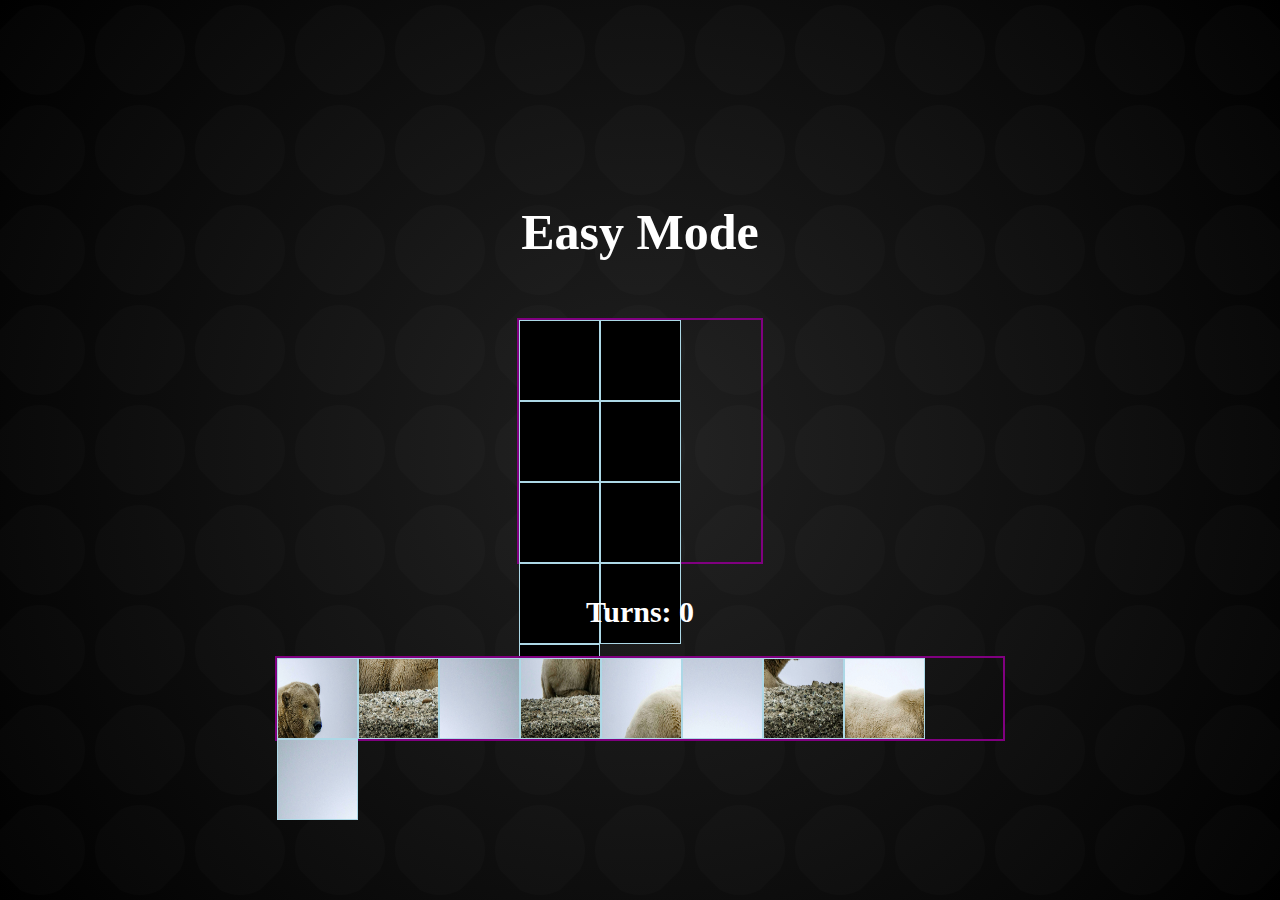
==== how_to_play/play/easy/index.html @ ab69d25b "Game Added" ====
<!DOCTYPE html>
<html lang="en">
<head>
    <meta charset="UTF-8">
    <meta name="viewport" content="width=device-width, initial-scale=1.0">
    <title>Jigsaw Puzzle</title>
    <link rel="stylesheet" href="puzzle.css">
    <script src="puzzle.js" defer></script>
</head>
<body>
    <h1>Easy Mode</h1> <!-- Title added here -->
    <br>
    <div id="board"></div>
    <h2>Turns: <span id="turns">0</span></h2>
    <div id="pieces"></div>

    <!-- Overlay to disable interaction with the board -->
    <div id="overlay" style="display: none;"></div>

    <!-- Question Section with a background box -->
    <div id="question-section" class="question-box" style="display: none;">
        <h3 id="question"></h3>
        <div id="options"></div>
        <p id="explanation" style="display: none;"></p>
    </div>
</body>
</html>
---- how_to_play/play/easy/puzzle.css ----
/* Body Styling */
body {
    font-family: 'Comfortaa';
    line-height: 1.6;
    color: #e0e0e0;
    background-color: #000000;
    margin: 0;
    padding: 0;
    min-height: 100vh;
    display: flex;
    flex-direction: column;
    justify-content: center;
    align-items: center;
    background-image: 
        radial-gradient(circle at 50% 50%, rgba(40, 40, 40, 0.8) 0%, rgba(0, 0, 0, 0.8) 100%),
        url('data:image/svg+xml;utf8,<svg xmlns="http://www.w3.org/2000/svg" width="100" height="100" viewBox="0 0 100 100"><path d="M30,10 Q50,0 70,10 L90,30 Q100,50 90,70 L70,90 Q50,100 30,90 L10,70 Q0,50 10,30 Z" fill="rgba(60, 60, 60, 0.3)" /></svg>');
    background-size: cover, 100px 100px;
    background-position: center, center;
    background-repeat: no-repeat, repeat;
    animation: backgroundShift 30s linear infinite;
}
@keyframes backgroundShift {
    0% { background-position: center, 0 0; }
    100% { background-position: center, 100px 100px; }
}

h1 {
    color: white; /* Change text color */
    margin-bottom: 20px; /* Spacing below the title */
    font-size: 50px;
}

h2 {
    color: white; /* Change text color */
    margin-bottom: 20px; /* Spacing below the title */
    font-size: 30px;
}

/* 3x3 board version */
#board {
    width: 242px; /* Adjusted for 3x3 tiles */
    height: 242px; /* Adjusted for 3x3 tiles */
    border: 2px solid purple;
    margin: 0 auto;
    display: flex;
    flex-wrap: wrap;
}

#board img {
    width: 79px;
    height: 79px;
    border: 0.5px solid lightblue;
}

#pieces {
    width: 726px;
    height: 81px;
    border: 2px solid purple;
    margin: 0 auto;
    display: flex;
    flex-wrap: wrap;
}

#pieces img {
    width: 79px;
    height: 79px;
    border: 0.5px solid lightblue;
}

/* Star rating style */
.star-rating {
    font-size: 24px;
    color: gold;
    margin-top: 20px;
}

/* Overlay to disable board interaction */
#overlay {
    position: fixed;
    top: 0;
    left: 0;
    width: 100%;
    height: 100%;
    background: rgba(0, 0, 0, 0.5); /* Semi-transparent black */
    backdrop-filter: blur(8px); /* Modern blur effect */
    z-index: 10; /* Above all other content */
    opacity: 0; /* Initial hidden state for fade-in */
    transition: opacity 0.5s ease; /* Smooth fade-in transition */
}

/* Question box styles */
.question-box {
    position: fixed;
    top: 50%;
    left: 50%;
    transform: translate(-50%, -50%) scale(0.8); /* Initial smaller scale for animation */
    width: 400px;
    padding: 20px;
    background: white;
    border-radius: 10px; /* Rounded corners */
    box-shadow: 0 4px 15px rgba(0, 0, 0, 0.2); /* Soft shadow for modern look */
    z-index: 11; /* Above the overlay */
    text-align: center;
    opacity: 0; /* Initial hidden state for fade-in */
    transition: transform 0.3s ease, opacity 0.3s ease; /* Smooth zoom and fade-in transition */
}

#question-section h3 {
    margin-bottom: 20px;
    font-size: 22px;
    color: #333;
}


/* Options button styling */
#options button {
    margin: 10px;
    padding: 12px 24px;
    font-size: 16px;
    background-color: #6200ea; /* Modern purple background */
    color: white;
    border: none;
    border-radius: 8px;
    cursor: pointer;
    font-family: 'Comfortaa', Arial, Helvetica, sans-serif;
    transition: background-color 0.3s ease, transform 0.2s ease; /* Hover effects */
}

#options button:hover {
    background-color: #4b00b5; /* Darker on hover */
    transform: translateY(-3px); /* Subtle lift on hover */
}

#options button:active {
    transform: scale(0.95); /* Shrink on click */
}

/* Explanation text */
#explanation {
    margin-top: 20px;
    font-size: 18px;
    color: #333;
    line-height: 1.5;
    display: none;
}
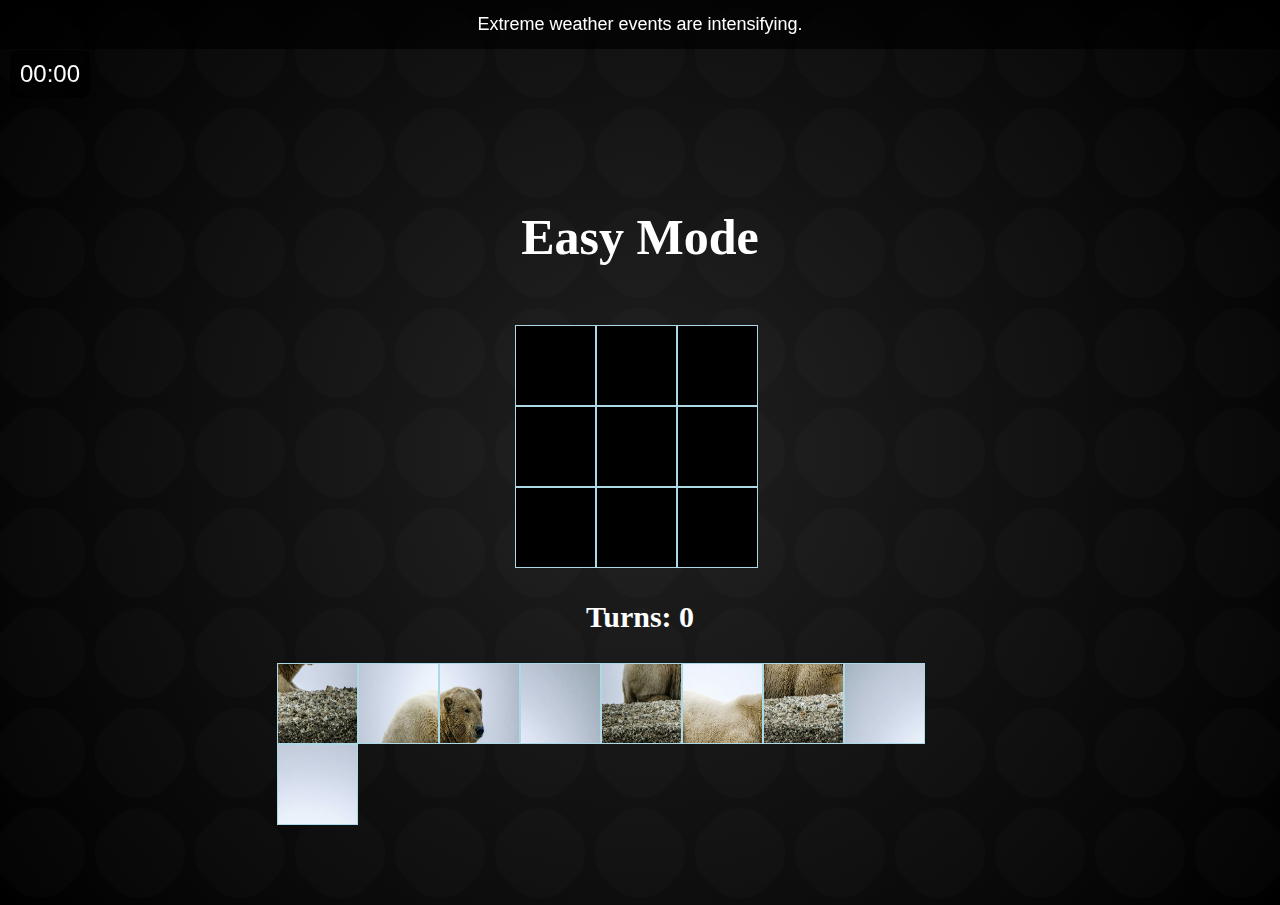
==== commit 6414a124: "Added Timer and FlexBot" ====
--- a/how_to_play/play/easy/index.html
+++ b/how_to_play/play/easy/index.html
@@ -23,5 +23,13 @@
         <div id="options"></div>
         <p id="explanation" style="display: none;"></p>
     </div>
+
+    <!-- New Fact Box -->
+    <div id="fact-box">
+        <p id="fact-text">Loading fact...</p>
+    </div>
+
+    <div id="timer">00:00</div>
+
 </body>
 </html>
--- a/how_to_play/play/easy/puzzle.css
+++ b/how_to_play/play/easy/puzzle.css
@@ -6,6 +6,7 @@
     background-color: #000000;
     margin: 0;
     padding: 0;
+    padding-top: 5px;
     min-height: 100vh;
     display: flex;
     flex-direction: column;
@@ -38,9 +39,9 @@
 
 /* 3x3 board version */
 #board {
-    width: 242px; /* Adjusted for 3x3 tiles */
+    width: 250px; /* Adjusted for 3x3 tiles */
     height: 242px; /* Adjusted for 3x3 tiles */
-    border: 2px solid purple;
+    border: 2px solid transparent;
     margin: 0 auto;
     display: flex;
     flex-wrap: wrap;
@@ -55,7 +56,7 @@
 #pieces {
     width: 726px;
     height: 81px;
-    border: 2px solid purple;
+    border: 2px solid transparent;
     margin: 0 auto;
     display: flex;
     flex-wrap: wrap;
@@ -143,3 +144,41 @@
     line-height: 1.5;
     display: none;
 }
+
+/* New Fact Box Styles */
+#fact-box {
+    width: 100%;
+    background-color: rgba(0, 0, 0, 0.7);
+    color: white;
+    padding: 10px 0;
+    text-align: center;
+    position: fixed;
+    top: 0;
+    left: 0;
+    z-index: 1000;
+    font-family: 'Comfortaa', sans-serif;
+}
+
+#fact-text {
+    margin: 0;
+    font-size: 18px;
+    animation: fadeInOut 1s ease-in-out;
+}
+
+@keyframes fadeInOut {
+    0%, 100% { opacity: 0; }
+    50% { opacity: 1; }
+}
+
+#timer {
+    position: fixed;
+    top: 50px;
+    left: 10px;
+    font-size: 24px;
+    color: white;
+    background-color: rgba(0, 0, 0, 0.7);
+    padding: 5px 10px;
+    border-radius: 8px;
+    font-family: 'Comfortaa', sans-serif;
+    z-index: 1000;
+}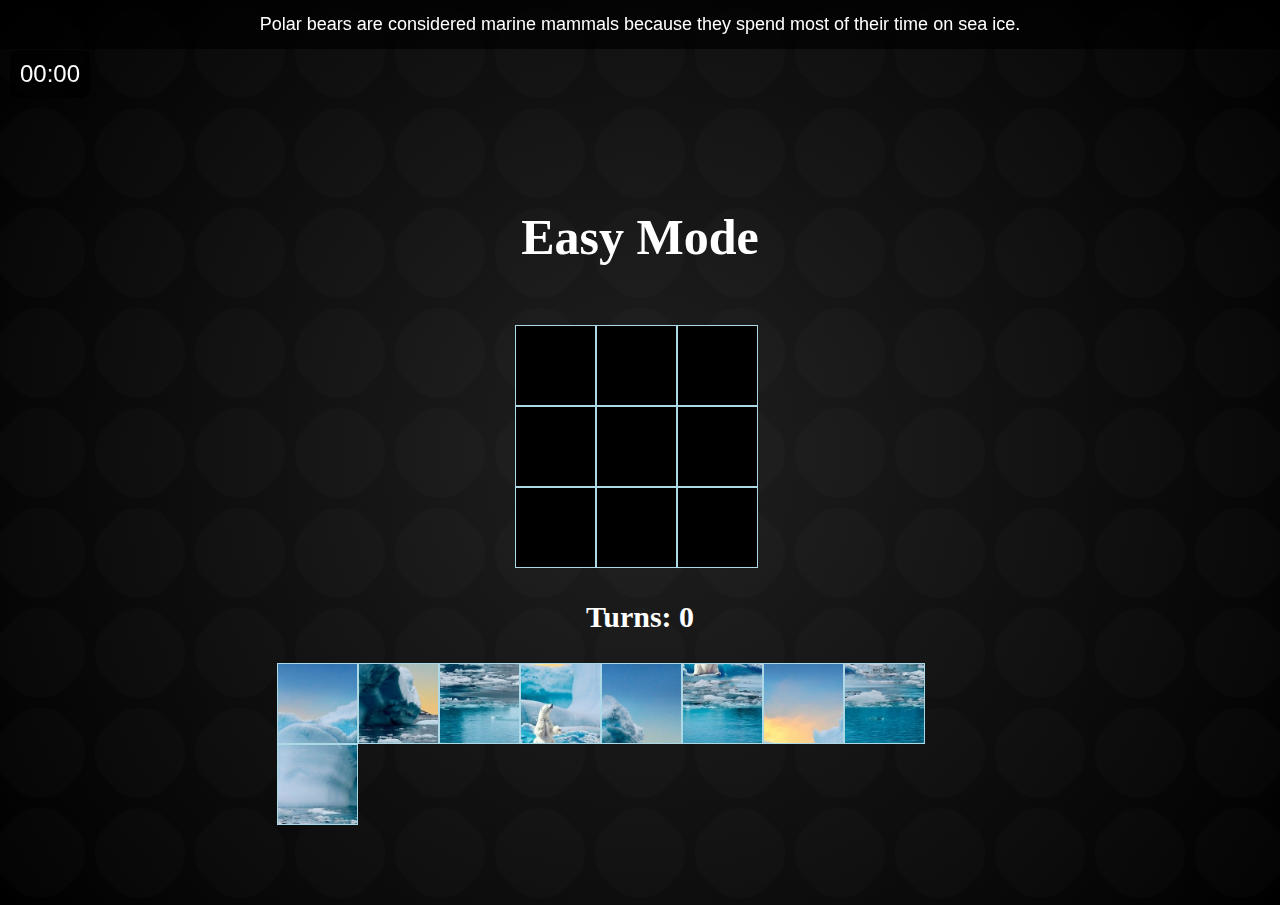
==== commit febebec7: "Added Placement Sound Added Logo for the website." ====
--- a/how_to_play/play/easy/index.html
+++ b/how_to_play/play/easy/index.html
@@ -6,6 +6,13 @@
     <title>Jigsaw Puzzle</title>
     <link rel="stylesheet" href="puzzle.css">
     <script src="puzzle.js" defer></script>
+    <link rel="apple-touch-icon" sizes="180x180" href="logo/apple-touch-icon.png">
+    <link rel="apple-touch-icon" sizes="180x180" href="logo/apple-touch-icon.png">
+    <link rel="icon" type="image/png" sizes="32x32" href="logo/favicon-32x32.png">
+    <link rel="icon" type="image/png" sizes="16x16" href="logo/favicon-16x16.png">
+    <link rel="icon" type="image/png" sizes="192x192" href="logo/android-chrome-192x192.png">
+    <link rel="icon" type="image/png" sizes="512x512" href="logo/android-chrome-512x512.png">
+    <link rel="manifest" href="/logo/site.webmanifest">
 </head>
 <body>
     <h1>Easy Mode</h1> <!-- Title added here -->
@@ -30,6 +37,7 @@
     </div>
 
     <div id="timer">00:00</div>
+    <link rel="shortcut icon" href="#">
 
 </body>
 </html>
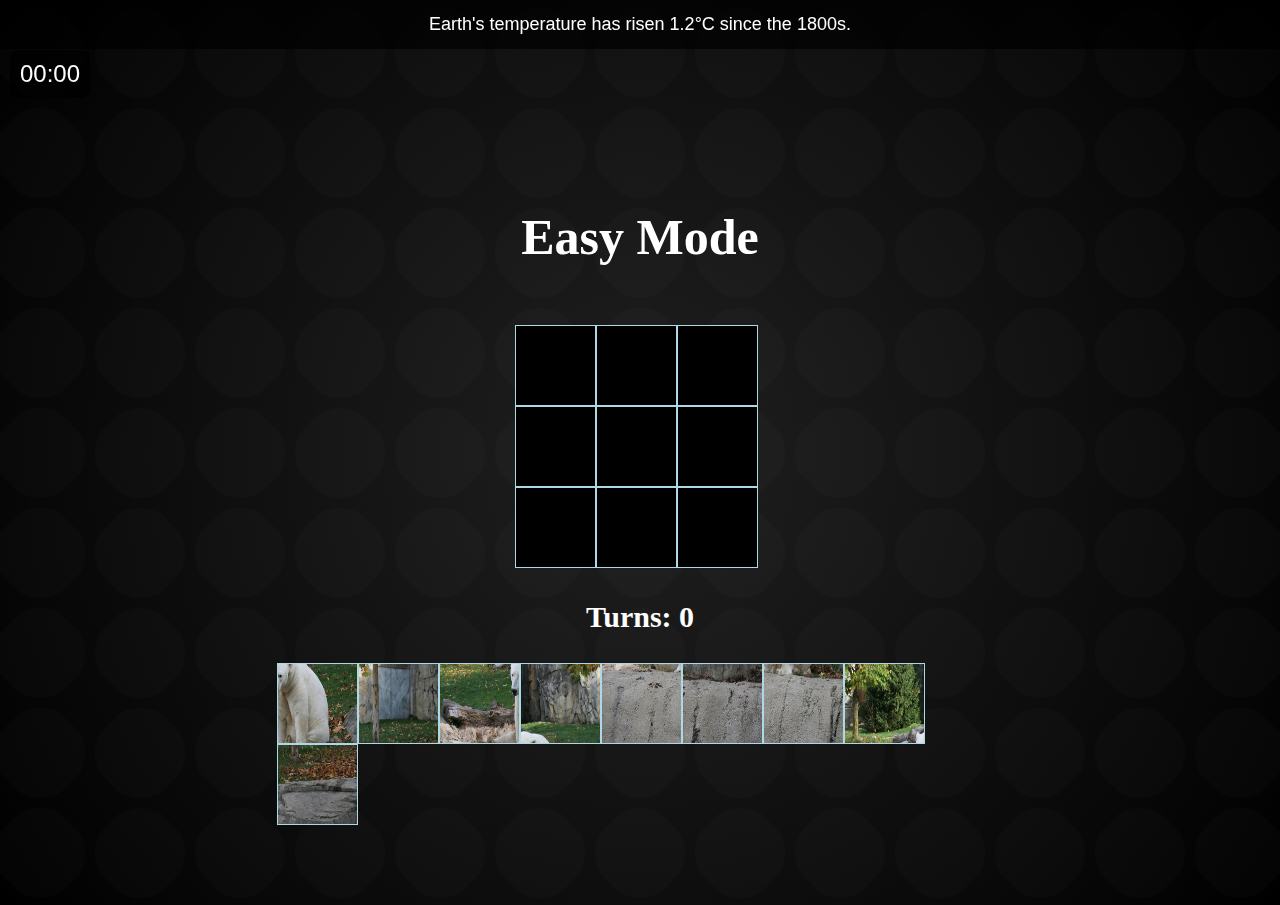
==== commit 8b59968e: "Removed the functionality to open console Removed Cut, Copy and Paste" ====
--- a/how_to_play/play/easy/index.html
+++ b/how_to_play/play/easy/index.html
@@ -1,5 +1,6 @@
 <!DOCTYPE html>
 <html lang="en">
+
 <head>
     <meta charset="UTF-8">
     <meta name="viewport" content="width=device-width, initial-scale=1.0">
@@ -13,7 +14,124 @@
     <link rel="icon" type="image/png" sizes="192x192" href="logo/android-chrome-192x192.png">
     <link rel="icon" type="image/png" sizes="512x512" href="logo/android-chrome-512x512.png">
     <link rel="manifest" href="/logo/site.webmanifest">
+
+    <script>
+        "use strict";
+        !function () {
+            function detectDevTool(allow) {
+                if (isNaN(+allow)) allow = 100;
+                var start = +new Date();
+                debugger;
+                var end = +new Date();
+                if (isNaN(start) || isNaN(end) || end - start > allow) {
+                    consoleCheck();
+                }
+            }
+            if (window.attachEvent) {
+                if (document.readyState === "complete" || document.readyState === "interactive") {
+                    detectDevTool();
+                    window.attachEvent('onresize', detectDevTool);
+                    window.attachEvent('onmousemove', detectDevTool);
+                    window.attachEvent('onfocus', detectDevTool);
+                    window.attachEvent('onblur', detectDevTool);
+                    window.attachEvent('onkeydown', detectDevTool);
+                    window.attachEvent('onkeyup', detectDevTool);
+                    window.attachEvent('oncontextmenu', detectDevTool);
+                    window.attachEvent('onscroll', detectDevTool);
+                    window.attachEvent('onmousedown', detectDevTool);
+                    window.attachEvent('onmouseup', detectDevTool);
+                } else {
+                    setTimeout(arguments.callee, 0);
+                }
+            } else {
+                window.addEventListener('load', detectDevTool);
+                window.addEventListener('resize', detectDevTool);
+                window.addEventListener('mousemove', detectDevTool);
+                window.addEventListener('focus', detectDevTool);
+                window.addEventListener('blur', detectDevTool);
+                window.addEventListener('keydown', detectDevTool);
+                window.addEventListener('keyup', detectDevTool);
+                window.addEventListener('contextmenu', detectDevTool);
+                window.addEventListener('scroll', detectDevTool);
+                window.addEventListener('mousedown', detectDevTool);
+                window.addEventListener('mouseup', detectDevTool);
+            }
+        }();
+
+        // Prevent opening the console using keyboard shortcuts
+        document.addEventListener("keydown", function(e) {
+            if (e.key === "F12" || (e.ctrlKey && (e.key === "u" || e.key === "s" || e.key === "i" || e.key === "c"))) {
+                e.preventDefault();
+            }
+        });
+
+        // Disable right-click context menu
+        document.addEventListener("contextmenu", function(e) {
+            e.preventDefault();
+        });
+
+        // Disable copy and paste
+        document.addEventListener("copy", function(e) {
+            e.preventDefault();
+        });
+
+        document.addEventListener("paste", function(e) {
+            e.preventDefault();
+        });
+
+        // Disable text selection
+        document.addEventListener("selectstart", function(e) {
+            e.preventDefault();
+        });
+
+        // Disable context menu and certain keyboard shortcuts
+        document.addEventListener('contextmenu', function (e) {
+            e.preventDefault();
+        });
+
+        document.addEventListener('keydown', function (e) {
+            if (e.key === 'F12' || (e.ctrlKey && (e.shiftKey && e.key === 'I'))) {
+                e.preventDefault();
+            }
+        });
+
+        // Disable copy (Ctrl+C), cut (Ctrl+X), and paste (Ctrl+V)
+        if (e.ctrlKey && (e.key === 'c' || e.key === 'x' || e.key === 'v')) {
+            e.preventDefault();
+        }
+
+        (function () {
+            const devtools = /./;
+            let devtoolsOpen = false; // Track if the dev tools are open
+
+            devtools.toString = function () {
+                devtoolsOpen = true; // Set flag to true if dev tools are opened
+                consoleCheck(); // Trigger when dev tools are open
+            };
+
+            setInterval(function () {
+                console.log('%c', devtools);
+                if (devtoolsOpen) {
+                    // Optional: if you want to do something when dev tools are open
+                    consoleCheck();
+                }
+            }, 1000);
+
+            function consoleCheck() {
+                if (devtoolsOpen) {
+                    alert('Please do not use Developer Tools!');
+                    // Optionally, redirect or hide content
+                    document.body.innerHTML = '<h1>Access Denied</h1>';
+                }
+            }
+        })();
+
+        function consoleCheck() {
+            document.querySelector('body').innerHTML = 'We strongly support not using the console for extra actions! Please Refresh the page to Restart';
+        }
+    </script>
 </head>
+
 <body>
     <h1>Easy Mode</h1> <!-- Title added here -->
     <br>
@@ -39,5 +157,7 @@
     <div id="timer">00:00</div>
     <link rel="shortcut icon" href="#">
 
+
 </body>
-</html>
+
+</html>